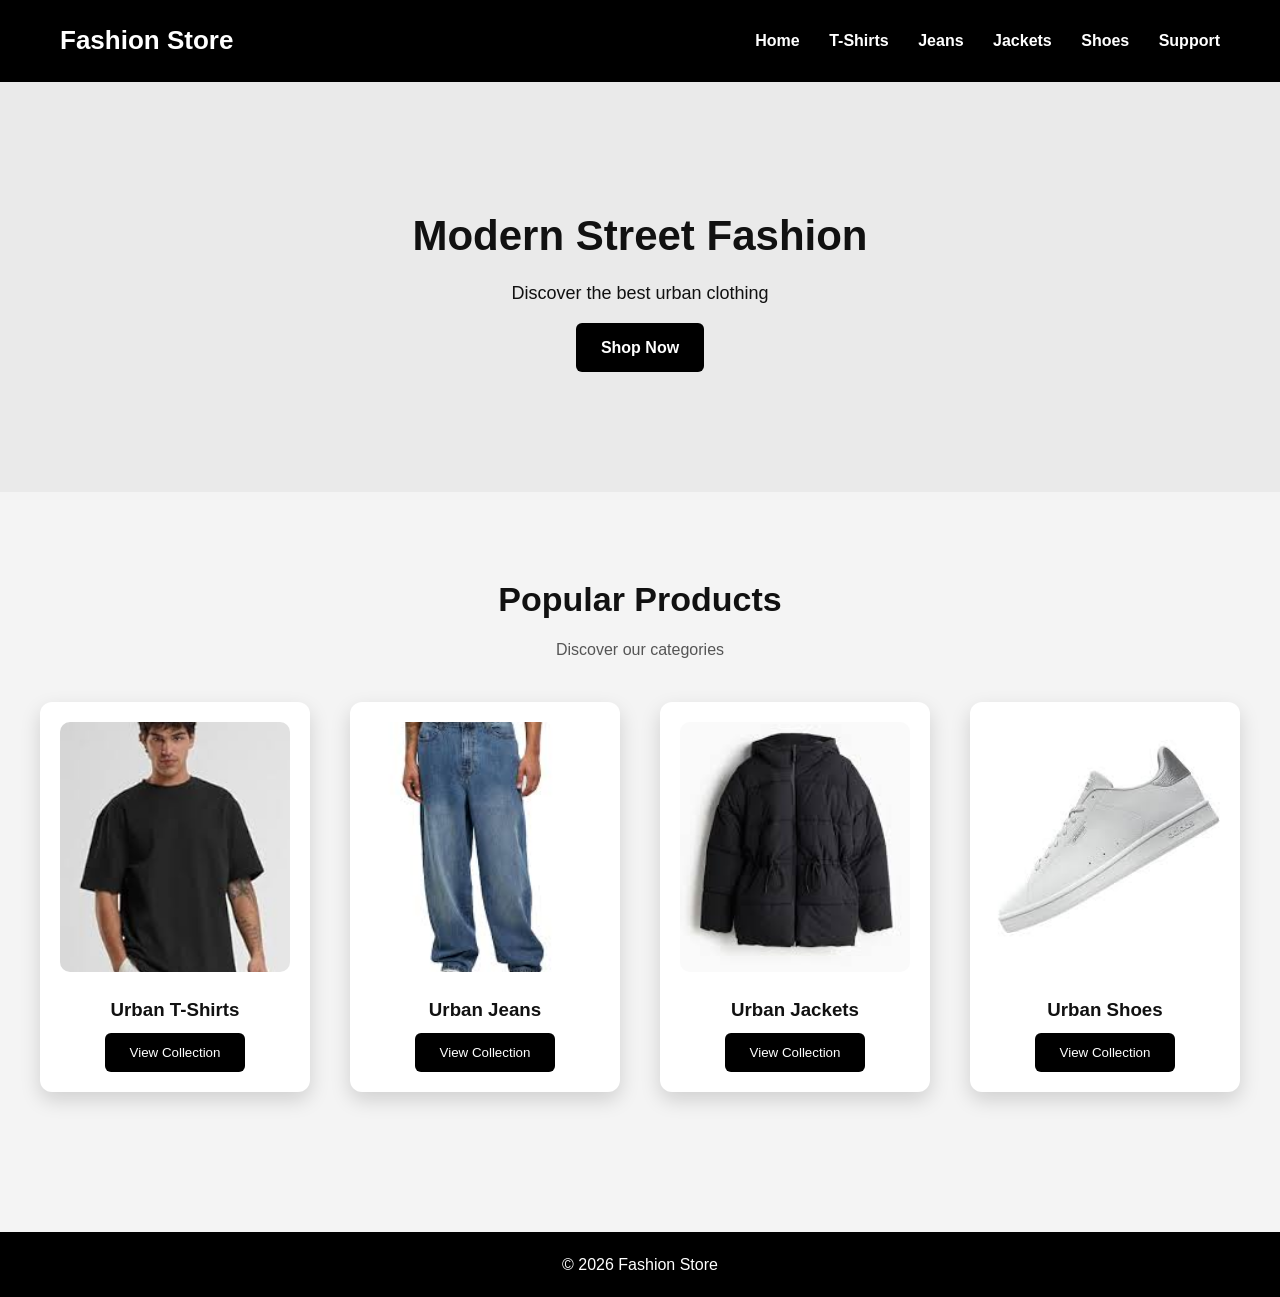
==== index.html @ 7fdad53e "Add files via upload" ====
<!DOCTYPE html>
<html lang="en">

<head>

<meta charset="UTF-8">
<meta name="viewport" content="width=device-width, initial-scale=1.0">

<title>Fashion Store</title>

<link rel="stylesheet" href="style.css">

</head>

<body>


<!-- WELCOME POPUP -->

<div id="welcomePopup" class="popup">

<div class="popup-content">

<h2>Welcome 👋</h2>

<p>Welcome to Fashion Store</p>
<p>Discover our streetwear collection</p>

<button onclick="closeWelcome()">Enter Site</button>

</div>

</div>



<header>

<h1 class="logo">Fashion Store</h1>

<nav>

<a href="index.html">Home</a>
<a href="tshirts.html">T-Shirts</a>
<a href="jeans.html">Jeans</a>
<a href="jackets.html">Jackets</a>
<a href="shoes.html">Shoes</a>
<a href="support.html">Support</a>

</nav>

</header>



<!-- HERO -->

<section class="hero">

<h2>Modern Street Fashion</h2>

<p>Discover the best urban clothing</p>

<a href="tshirts.html" class="shop-btn">Shop Now</a>

</section>



<!-- PRODUCTS -->

<section class="products">

<h2>Popular Products</h2>

<p>Discover our categories</p>

<div class="product-container">


<div class="product">

<img src="oversize-urban-black.jpg">

<h3>Urban T-Shirts</h3>

<a href="tshirts.html">
<button>View Collection</button>
</a>

</div>



<div class="product">

<img src="oversize-urban-jeans-blue.jpg">

<h3>Urban Jeans</h3>

<a href="jeans.html">
<button>View Collection</button>
</a>

</div>



<div class="product">

<img src="oversize-urban-jacket-black.jpg">

<h3>Urban Jackets</h3>

<a href="jackets.html">
<button>View Collection</button>
</a>

</div>



<div class="product">

<img src="oversize-urban-shoes-white.jpg">

<h3>Urban Shoes</h3>

<a href="shoes.html">
<button>View Collection</button>
</a>

</div>


</div>

</section>



<footer>

<p>© 2026 Fashion Store</p>

</footer>



<script src="script.js"></script>

</body>
</html>
---- style.css ----
/* RESET */

*{
margin:0;
padding:0;
box-sizing:border-box;
font-family:Arial, Helvetica, sans-serif;
}

body{
background:#f4f4f4;
color:#111;
line-height:1.6;
}


/* HEADER */

header{
display:flex;
justify-content:space-between;
align-items:center;
padding:20px 60px;
background:black;
color:white;
flex-wrap:wrap;
}

.logo{
font-size:26px;
font-weight:bold;
}

nav a{
color:white;
text-decoration:none;
margin-left:25px;
font-weight:bold;
transition:0.3s;
}

nav a:hover{
color:#ccc;
}


/* HERO */

.hero{
text-align:center;
padding:120px 20px;
background:#eaeaea;
}

.hero h2{
font-size:42px;
margin-bottom:10px;
}

.hero p{
font-size:18px;
margin-bottom:15px;
}

.shop-btn{
display:inline-block;
padding:12px 25px;
background:black;
color:white;
text-decoration:none;
border-radius:6px;
font-weight:bold;
}

.shop-btn:hover{
background:#333;
}


/* PRODUCTS SECTION */

.products{
padding:80px 40px;
text-align:center;
}

.products h2{
font-size:34px;
margin-bottom:10px;
}

.products p{
margin-bottom:40px;
color:#555;
}


/* PRODUCT GRID */

.product-container{
display:grid;
grid-template-columns:repeat(auto-fit,minmax(250px,1fr));
gap:40px;
max-width:1200px;
margin:auto;
}


/* PRODUCT CARD */

.product{
background:white;
padding:20px;
border-radius:12px;
box-shadow:0 8px 20px rgba(0,0,0,0.15);
transition:0.3s;
}

.product:hover{
transform:translateY(-10px);
}

.product img{
width:100%;
border-radius:10px;
margin-bottom:15px;
transition:0.3s;
}

.product img:hover{
transform:scale(1.05);
}

.product h3{
margin-bottom:8px;
}

.product p{
margin-bottom:15px;
font-weight:bold;
}


/* BUTTON */

.product button{
background:black;
color:white;
border:none;
padding:12px 25px;
border-radius:6px;
cursor:pointer;
transition:0.3s;
}

.product button:hover{
background:#333;
}


/* BACK BUTTON */

.back-btn{
margin:20px;
}

.back-btn a{
background:black;
color:white;
padding:10px 20px;
text-decoration:none;
border-radius:6px;
font-weight:bold;
}

.back-btn a:hover{
background:#333;
}


/* FOOTER */

footer{
background:black;
color:white;
text-align:center;
padding:20px;
margin-top:60px;
}


/* SUPPORT PAGE */

.support{
max-width:600px;
margin:60px auto;
background:white;
padding:40px;
border-radius:10px;
box-shadow:0 5px 20px rgba(0,0,0,0.1);
text-align:center;
}

.support h2{
margin-bottom:10px;
}

.support p{
margin-bottom:30px;
color:#555;
}

.support form{
display:flex;
flex-direction:column;
gap:15px;
}

.support input,
.support textarea{
padding:12px;
border:1px solid #ccc;
border-radius:6px;
font-size:16px;
}

.support textarea{
height:120px;
resize:none;
}

.support button{
background:black;
color:white;
border:none;
padding:12px;
font-size:16px;
border-radius:6px;
cursor:pointer;
}

.support button:hover{
background:#333;
}


/* POPUP ORDER */

.popup{
position:fixed;
top:0;
left:0;
width:100%;
height:100%;
background:rgba(0,0,0,0.6);
display:none;
justify-content:center;
align-items:center;
z-index:1000;
}

.popup-content{
background:white;
padding:30px;
border-radius:10px;
text-align:center;
width:320px;
box-shadow:0 5px 20px rgba(0,0,0,0.3);
}

.popup-content h2{
margin-bottom:15px;
}

.popup-content input{
width:100%;
padding:10px;
margin:10px 0;
border:1px solid #ccc;
border-radius:5px;
}

.popup-content button{
background:black;
color:white;
border:none;
padding:10px 20px;
margin:10px 5px;
cursor:pointer;
border-radius:5px;
}

.popup-content button:hover{
background:#333;
}
/* FIX BIG IMAGE IN HOME PAGE */

.hero img{
width:100%;
max-width:900px;
height:400px;
object-fit:cover;
border-radius:10px;
margin-top:20px;
}
.product img{
width:100%;
height:250px;
object-fit:cover;
}
/* SUPPORT PAGE */

.support{
max-width:700px;
margin:80px auto;
background:white;
padding:40px;
border-radius:12px;
box-shadow:0 10px 30px rgba(0,0,0,0.15);
text-align:center;
}

.support h2{
font-size:32px;
margin-bottom:10px;
}

.support p{
margin-bottom:30px;
color:#555;
}

.support form{
display:flex;
flex-direction:column;
gap:15px;
}

.support input,
.support textarea{
padding:12px;
border:1px solid #ddd;
border-radius:6px;
font-size:16px;
}

.support textarea{
height:120px;
resize:none;
}

.support button{
background:black;
color:white;
border:none;
padding:12px;
border-radius:6px;
font-size:16px;
cursor:pointer;
}

.support button:hover{
background:#333;
}

.support-links{
margin-top:25px;
display:flex;
justify-content:center;
gap:20px;
}

.support-links a{
background:black;
color:white;
padding:10px 18px;
border-radius:6px;
text-decoration:none;
font-weight:bold;
}

.support-links a:hover{
background:#333;
}
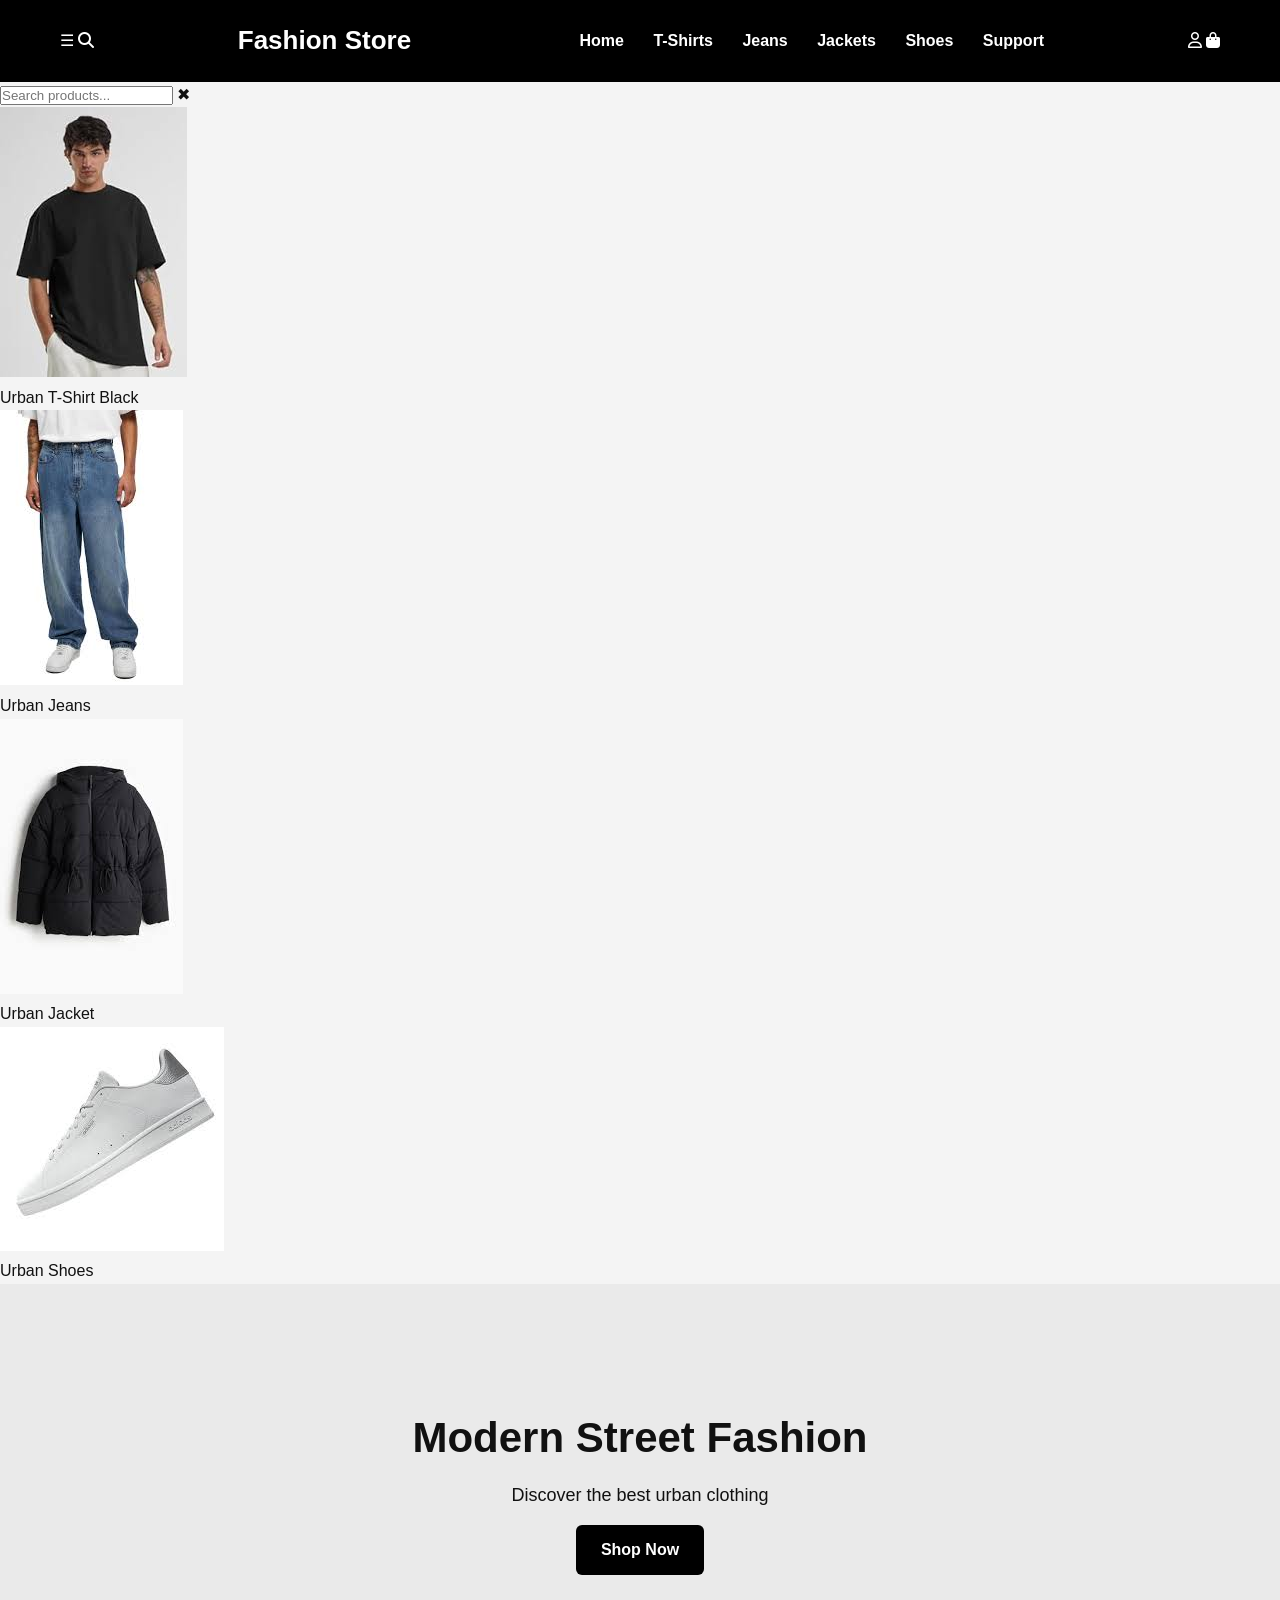
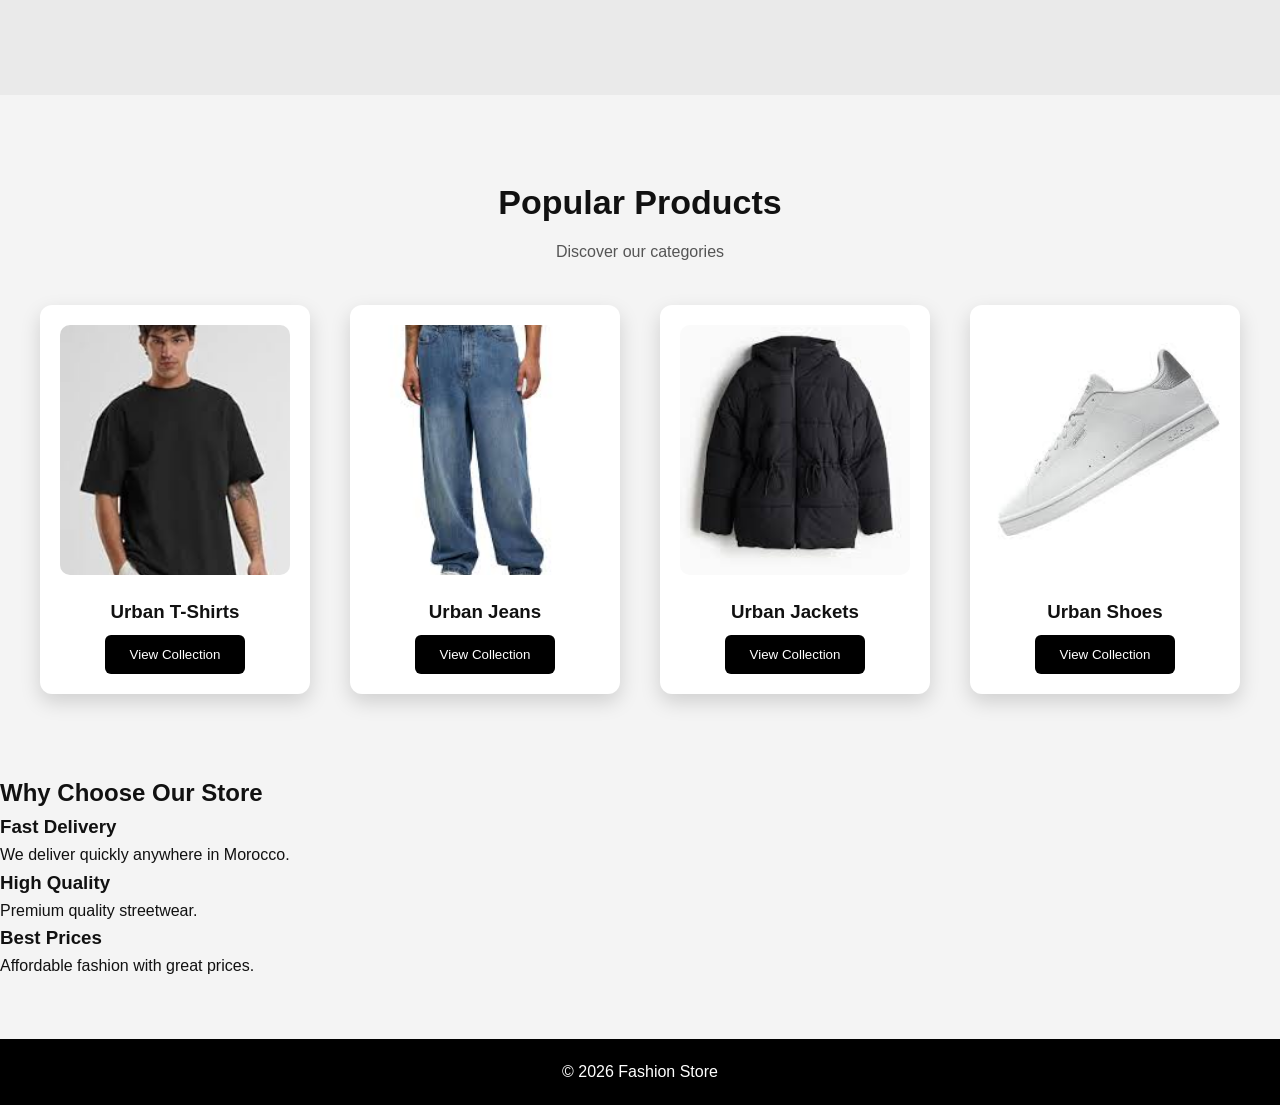
==== commit 8a0f36a6: "Update index.html" ====
--- a/index.html
+++ b/index.html
@@ -10,6 +10,8 @@
 
 <link rel="stylesheet" href="style.css">
 
+<link rel="stylesheet" href="https://cdnjs.cloudflare.com/ajax/libs/font-awesome/6.5.0/css/all.min.css">
+
 </head>
 
 <body>
@@ -22,7 +24,6 @@
 <div class="popup-content">
 
 <h2>Welcome 👋</h2>
-
 <p>Welcome to Fashion Store</p>
 <p>Discover our streetwear collection</p>
 
@@ -34,7 +35,19 @@
 
 
 
+<!-- HEADER -->
+
 <header>
+
+<div class="mobile-left">
+
+<span class="menu-icon" onclick="toggleMenu()">☰</span>
+
+<span class="search-icon" onclick="toggleSearch()">
+<i class="fa-solid fa-magnifying-glass"></i>
+</span>
+
+</div>
 
 <h1 class="logo">Fashion Store</h1>
 
@@ -49,10 +62,87 @@
 
 </nav>
 
+<div class="mobile-right">
+
+<span class="account-icon">
+<i class="fa-regular fa-user"></i>
+</span>
+
+<span class="cart-icon">
+<i class="fa-solid fa-bag-shopping"></i>
+</span>
+
+</div>
+
 </header>
 
 
 
+<!-- SEARCH PANEL -->
+
+<div class="search-panel" id="searchPanel">
+
+<div class="search-header">
+
+<input 
+type="text"
+id="searchInput"
+placeholder="Search products..."
+onkeypress="if(event.key === 'Enter'){searchProducts()}"
+>
+
+<span onclick="closeSearch()">✖</span>
+
+</div>
+
+<div class="search-products">
+
+
+<div class="search-item">
+
+<img src="oversize-urban-black.jpg">
+
+<p>Urban T-Shirt Black</p>
+
+</div>
+
+
+
+<div class="search-item">
+
+<img src="oversize-urban-jeans-blue.jpg">
+
+<p>Urban Jeans</p>
+
+</div>
+
+
+
+<div class="search-item">
+
+<img src="oversize-urban-jacket-black.jpg">
+
+<p>Urban Jacket</p>
+
+</div>
+
+
+
+<div class="search-item">
+
+<img src="oversize-urban-shoes-white.jpg">
+
+<p>Urban Shoes</p>
+
+</div>
+
+
+</div>
+
+</div>
+
+
+
 <!-- HERO -->
 
 <section class="hero">
@@ -139,6 +229,37 @@
 
 
 
+<!-- FEATURES -->
+
+<section class="features">
+
+<h2>Why Choose Our Store</h2>
+
+<div class="features-container">
+
+<div class="feature-box">
+<h3>Fast Delivery</h3>
+<p>We deliver quickly anywhere in Morocco.</p>
+</div>
+
+<div class="feature-box">
+<h3>High Quality</h3>
+<p>Premium quality streetwear.</p>
+</div>
+
+<div class="feature-box">
+<h3>Best Prices</h3>
+<p>Affordable fashion with great prices.</p>
+</div>
+
+</div>
+
+</section>
+
+
+
+<!-- FOOTER -->
+
 <footer>
 
 <p>© 2026 Fashion Store</p>
@@ -150,4 +271,4 @@
 <script src="script.js"></script>
 
 </body>
-</html>+</html>
